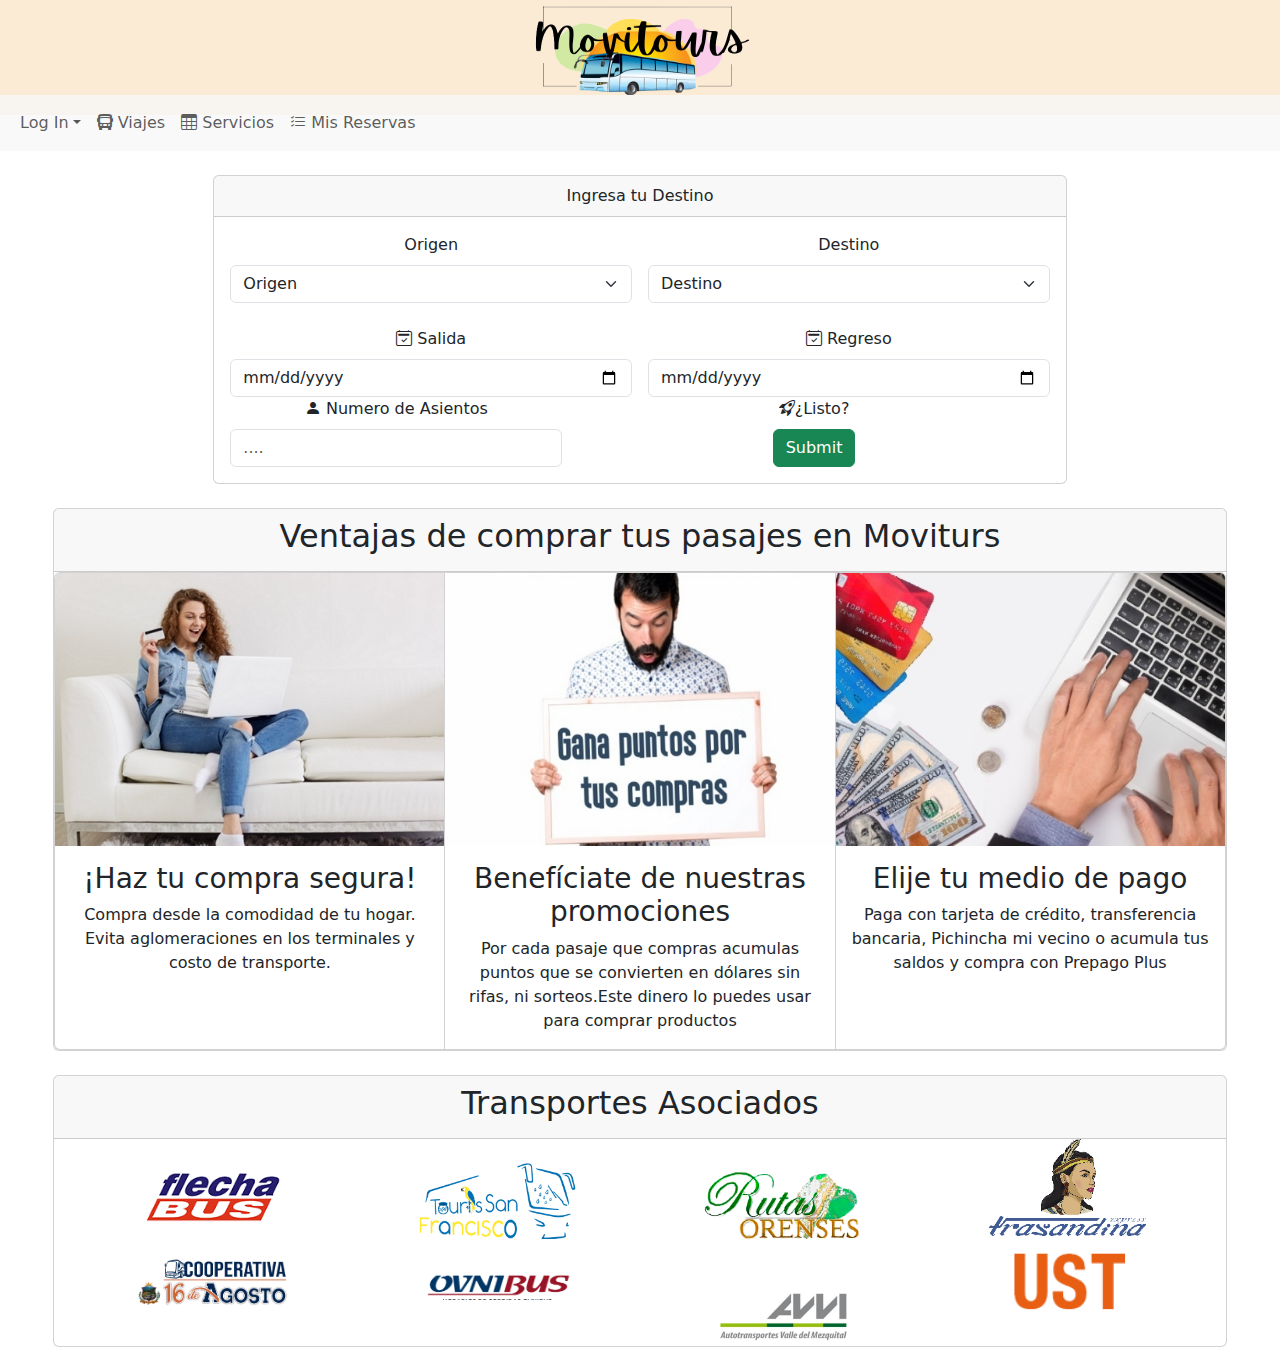
==== index.html @ 3f001b5e "Subiendo a Github v1" ====
<!DOCTYPE html>
<html lang="en">
  <head>
    <meta charset="UTF-8" />
    <meta http-equiv="X-UA-Compatible" content="IE=edge" />
    <meta name="viewport" content="width=device-width, initial-scale=1.0" />
    <link
      rel="stylesheet"
      href="vendor/bootstrap-5.3.0-alpha1-dist/css/bootstrap.min.css"
    />
    <link
      href="https://cdn.jsdelivr.net/npm/bootstrap@5.3.0/dist/css/bootstrap.min.css"
      rel="stylesheet"
    />
    <link rel="stylesheet" href="css/indexcss.css" />
    <link
      rel="stylesheet"
      href="https://cdn.jsdelivr.net/npm/bootstrap-icons@1.10.3/font/bootstrap-icons.css"
    />
    <link rel="stylesheet" href="css/cssMenu.css" />
    <script src="https://cdn.jsdelivr.net/npm/bootstrap@5.2.3/dist/js/bootstrap.bundle.min.js"></script>
    <link rel="shortcut icon" href="../img/icon.png">
    <title>Movitours</title>
  </head>
  <body id="fondo">
    <!--Encabezado-->
    <header id="encabezado">
      <img class="img-fluid" id="logo" src="img/Logo.png" alt="..." />
    </header>
    <!--Menu-->
    <nav id="color" class="navbar navbar-expand-sm navbar-primary">
      <div class="container-fluid">
        <button
          class="navbar-toggler"
          type="button"
          data-bs-toggle="collapse"
          data-bs-target="#collapsibleNavbar"
        >
          <span class="navbar-toggler-icon"></span>
        </button>
        <div class="collapse navbar-collapse" id="collapsibleNavbar">
          <ul class="navbar-nav">
            <li class="nav-item dropdown">
              <a
                class="nav-link dropdown-toggle"
                href=""
                role="button"
                data-bs-toggle="dropdown"
              >
                Log In</a
              >
              <ul class="dropdown-menu">
                <li>
                  <a class="dropdown-item" href="html/login.html">
                    <i class="bi bi-key-fill"></i>
                    Inicia Sesion</a
                  >
                </li>
                <li>
                  <a class="dropdown-item" href="html/sing_up.html">
                    <i class="bi bi-box-arrow-in-right"></i>
                    Registrate</a
                  >
                </li>
              </ul>
            </li>
            <li class="nav-item">
              <a class="nav-link" href="#">
                <i class="bi bi-bus-front-fill"></i>
                Viajes</a
              >
            </li>
            <li class="nav-item">
              <a class="nav-link" href="#">
                <i class="bi bi-table"></i>
                Servicios</a
              >
            </li>
            <li class="nav-item">
              <a class="nav-link" href="#">
                <i class="bi bi-list-check"></i>
                Mis Reservas</a
              >
            </li>
          </ul>
        </div>
      </div>
    </nav>
    <!-- Contendio  d-flex p-3 bd-highlight -->
    <section>
      <center>
        <br />
        <div class="">
          <div class="card col-md-8">
            <div class="card-header">Ingresa tu Destino</div>
            <div class="card-body">
              <div class="row g-3">
                <div class="col">
                  <label for="inputEmail4" class="form-label">
                    <i class="fa-light fa-bus"></i> Origen</label
                  >
                  <select id="txtOrigen" class="form-select">
                    <option selected>Origen</option>
                    <option>...</option>
                  </select>
                </div>
                <div class="col">
                  <label for="inputEmail4" class="form-label">
                    <i class="fa-light fa-bus"></i> Destino</label
                  >
                  <select id="txtDestino" class="form-select">
                    <option selected>Destino</option>
                    <option>...</option>
                  </select>
                </div>
              </div>
              <br />
              <div class="row g-3">
                <div class="col">
                  <label for="inputEmail4" class="form-label">
                    <i class="bi bi-calendar2-check"></i> Salida</label
                  >
                  <input
                    id="dateSlida"
                    type="date"
                    class="form-control"
                    placeholder=""
                    aria-label="First name"
                  />
                </div>
                <div class="col">
                  <label for="inputEmail4" class="form-label">
                    <i class="bi bi-calendar2-check"></i> Regreso</label
                  >
                  <input
                    id="dateRegreso"
                    type="date"
                    class="form-control"
                    placeholder=""
                    aria-label="Last name"
                  />
                </div>
              </div>
              <div class="row g-3">
                <div class="col">
                  <label for="inputEmail4" class="form-label">
                    <i class="bi bi-person-fill"></i> Numero de Asientos</label
                  >
                  <input
                    id="intAsientos"
                    type="number"
                    class="form-control"
                    placeholder="...."
                    aria-label="First name"
                  />
                </div>
                <div class="col-md-7">
                  <label for="inputEmail4" class="form-label">
                    <i class="bi bi-rocket-takeoff"></i>¿Listo?</label
                  ><br />
                  <input id="btnListo" type="submit" class="btn btn-success" />
                </div>
              </div>
            </div>
          </div>
        </div>
      </center>
      <br />
      <!--Tarjetas de Presetacion-->
      <center>
        <div class="">
          <div class="card col-md-11">
            <div class="card-header">
              <h2>Ventajas de comprar tus pasajes en Moviturs</h2>
            </div>
            <div class="card-group col-md-12">
              <div class="card">
                <img
                  src="img/recomendacion1.jpg"
                  class="card-img-top"
                  alt="..."
                />
                <div class="card-body">
                  <h3 class="card-title">¡Haz tu compra segura!</h3>
                  <p class="card-text">
                    Compra desde la comodidad de tu hogar. Evita aglomeraciones
                    en los terminales y costo de transporte.
                  </p>
                </div>
              </div>
              <div class="card">
                <img
                  src="img/recomendacion3.jpg"
                  class="card-img-top"
                  alt="..."
                />
                <div class="card-body">
                  <h3 class="card-title">
                    Benefíciate de nuestras promociones
                  </h3>
                  <p class="card-text">
                    Por cada pasaje que compras acumulas puntos que se
                    convierten en dólares sin rifas, ni sorteos.Este dinero lo
                    puedes usar para comprar productos
                  </p>
                </div>
              </div>
              <div class="card">
                <img
                  src="img/recomendacion2.jpg"
                  class="card-img-top"
                  alt="..."
                />
                <div class="card-body">
                  <h3 class="card-title">Elije tu medio de pago</h3>
                  <p class="card-text">
                    Paga con tarjeta de crédito, transferencia bancaria,
                    Pichincha mi vecino o acumula tus saldos y compra con
                    Prepago Plus
                  </p>
                </div>
              </div>
            </div>
          </div>
        </div>
      </center>

      <!--Transportes Asociados-->

      <center>
        <br />
        <div class="">
          <div class="card col-md-11">
            <div class="card-header">
              <h2>Transportes Asociados</h2>
            </div>
            <div class="container text-center">
              <div class="row align-items-start">
                <div class="col">
                  <img src="img/T1.png" alt="" width="80%" height="100%" />
                  <img src="img/T5.png" alt="" width="60%" height="80%" />
                </div>
                <div class="col">
                  <br />
                  <img src="img/T2.png" alt="" width="60%" height="80%" />
                  <br /><br />
                  <img src="img/T6.png" alt="" width="60%" height="80%" />
                </div>
                <div class="col">
                  <img src="img/T13.png" alt="" width="60%" height="80%" />
                  <img src="img/T7.png" alt="" width="60%" height="80%" />
                </div>
                <div class="col">
                  <img src="img/T4.png" alt="" width="60%" height="80%" />
                  <img src="img/T8.png" alt="" width="60%" height="80%" />
                </div>
              </div>
            </div>
          </div>
        </div>
      </center>
    </section>
  </body>
</html>
---- css/indexcss.css ----
#encabezado{
    width: 100%;
    height: 135px;
    background: #e6900f2d;
    margin: -20px auto;
    background-repeat: no-repeat;
    background-size: cover;
}
#logo{
    display: block;
    position: relative;
    margin: 0 auto;
    width: 250px;
    height: 190px;
    top: -25px;
}
#menu{
    width: 100%;
    height: 46px;
    background-color: rgb(145, 228, 228);
    margin: 0px auto;
}
#fondo{
    background-image: url(../img/Fondo2.jpeg);
    width: 100%;
    height: 100%;
    background-repeat: no-repeat;
    background-size: cover;
    background-attachment: fixed;

}
.medidas{
    width: 10%;
    height: 20%;
}
---- css/cssMenu.css ----
#color{
    background-color: #f7f7f7c0;
}
#perfil{
    width:80px;
    height:80px;
}
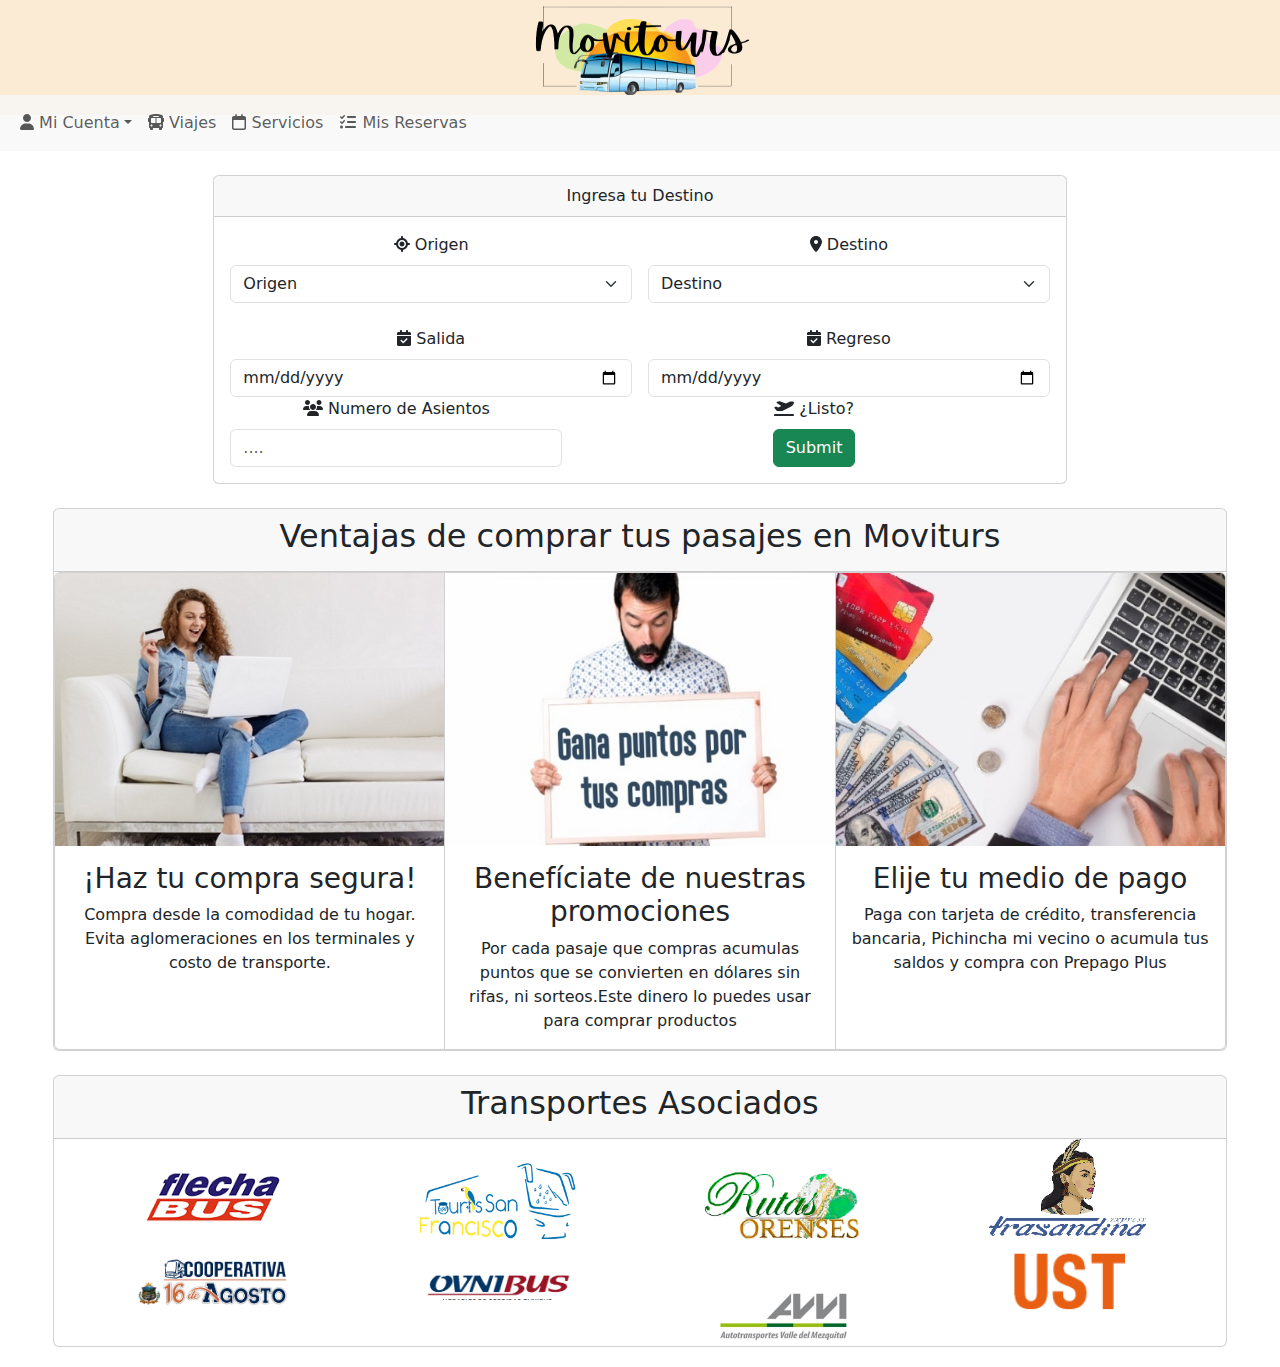
==== commit 0fe3c0ee: "Add Viajes, Reservas y Servicios" ====
--- a/index.html
+++ b/index.html
@@ -4,83 +4,52 @@
     <meta charset="UTF-8" />
     <meta http-equiv="X-UA-Compatible" content="IE=edge" />
     <meta name="viewport" content="width=device-width, initial-scale=1.0" />
-    <link
-      rel="stylesheet"
-      href="vendor/bootstrap-5.3.0-alpha1-dist/css/bootstrap.min.css"
-    />
-    <link
-      href="https://cdn.jsdelivr.net/npm/bootstrap@5.3.0/dist/css/bootstrap.min.css"
-      rel="stylesheet"
-    />
+    <script src="https://cdn.jsdelivr.net/npm/bootstrap@5.2.3/dist/js/bootstrap.bundle.min.js"></script>
+    <script src="vendor/fontawesome-free-6.2.1-web/js/all.min.js"></script>
+    <link href="https://cdn.jsdelivr.net/npm/bootstrap@5.3.0/dist/css/bootstrap.min.css" rel="stylesheet" />
+    <link rel="stylesheet" href="vendor/bootstrap-5.3.0-alpha1-dist/css/bootstrap.min.css" />
     <link rel="stylesheet" href="css/indexcss.css" />
-    <link
-      rel="stylesheet"
-      href="https://cdn.jsdelivr.net/npm/bootstrap-icons@1.10.3/font/bootstrap-icons.css"
-    />
     <link rel="stylesheet" href="css/cssMenu.css" />
-    <script src="https://cdn.jsdelivr.net/npm/bootstrap@5.2.3/dist/js/bootstrap.bundle.min.js"></script>
     <link rel="shortcut icon" href="../img/icon.png">
     <title>Movitours</title>
   </head>
   <body id="fondo">
     <!--Encabezado-->
     <header id="encabezado">
-      <img class="img-fluid" id="logo" src="img/Logo.png" alt="..." />
+      <a href="index.html"><img class="img-fluid" id="logo" src="img/Logo.png" alt="..." /></a>
     </header>
     <!--Menu-->
     <nav id="color" class="navbar navbar-expand-sm navbar-primary">
       <div class="container-fluid">
-        <button
-          class="navbar-toggler"
-          type="button"
-          data-bs-toggle="collapse"
-          data-bs-target="#collapsibleNavbar"
-        >
+        <button class="navbar-toggler" type="button" data-bs-toggle="collapse" data-bs-target="#collapsibleNavbar">
           <span class="navbar-toggler-icon"></span>
         </button>
         <div class="collapse navbar-collapse" id="collapsibleNavbar">
           <ul class="navbar-nav">
             <li class="nav-item dropdown">
-              <a
-                class="nav-link dropdown-toggle"
-                href=""
-                role="button"
-                data-bs-toggle="dropdown"
-              >
-                Log In</a
-              >
+              <a class="nav-link dropdown-toggle" href="" role="button" data-bs-toggle="dropdown" ><i class="fas fa-user"></i> Mi Cuenta</a>
               <ul class="dropdown-menu">
                 <li>
                   <a class="dropdown-item" href="html/login.html">
-                    <i class="bi bi-key-fill"></i>
-                    Inicia Sesion</a
-                  >
+                    <i class="fas fa-key"></i> Inicia Sesion</a>
                 </li>
                 <li>
                   <a class="dropdown-item" href="html/sing_up.html">
-                    <i class="bi bi-box-arrow-in-right"></i>
-                    Registrate</a
-                  >
+                    <i class="fas fa-sign-in-alt"></i> Registrate</a>
                 </li>
               </ul>
             </li>
             <li class="nav-item">
-              <a class="nav-link" href="#">
-                <i class="bi bi-bus-front-fill"></i>
-                Viajes</a
-              >
+              <a class="nav-link" href="html/viajes.html">
+                <i class="fas fa-bus"></i> Viajes</a>
             </li>
             <li class="nav-item">
-              <a class="nav-link" href="#">
-                <i class="bi bi-table"></i>
-                Servicios</a
-              >
+              <a class="nav-link" href="html/servicios.html">
+                <i class="fa-sharp fa-regular fa-calendar"></i> Servicios</a>
             </li>
             <li class="nav-item">
-              <a class="nav-link" href="#">
-                <i class="bi bi-list-check"></i>
-                Mis Reservas</a
-              >
+              <a class="nav-link" href="html/reservas.html">
+                <i class="fas fa-tasks"></i> Mis Reservas</a>
             </li>
           </ul>
         </div>
@@ -97,8 +66,7 @@
               <div class="row g-3">
                 <div class="col">
                   <label for="inputEmail4" class="form-label">
-                    <i class="fa-light fa-bus"></i> Origen</label
-                  >
+                    <i class="fas fa-location"></i> Origen</label>
                   <select id="txtOrigen" class="form-select">
                     <option selected>Origen</option>
                     <option>...</option>
@@ -106,8 +74,7 @@
                 </div>
                 <div class="col">
                   <label for="inputEmail4" class="form-label">
-                    <i class="fa-light fa-bus"></i> Destino</label
-                  >
+                    <i class="fas fa-map-marker-alt"></i> Destino</label>
                   <select id="txtDestino" class="form-select">
                     <option selected>Destino</option>
                     <option>...</option>
@@ -118,46 +85,26 @@
               <div class="row g-3">
                 <div class="col">
                   <label for="inputEmail4" class="form-label">
-                    <i class="bi bi-calendar2-check"></i> Salida</label
-                  >
-                  <input
-                    id="dateSlida"
-                    type="date"
-                    class="form-control"
-                    placeholder=""
-                    aria-label="First name"
-                  />
+                    <i class="fas fa-calendar-check"></i> Salida</label>
+                  <input id="dateSlida" type="date" class="form-control" placeholder="" aria-label="First name"/>
                 </div>
                 <div class="col">
                   <label for="inputEmail4" class="form-label">
-                    <i class="bi bi-calendar2-check"></i> Regreso</label
-                  >
-                  <input
-                    id="dateRegreso"
-                    type="date"
-                    class="form-control"
-                    placeholder=""
-                    aria-label="Last name"
+                    <i class="fas fa-calendar-check"></i> Regreso</label>
+                  <input id="dateRegreso" type="date" class="form-control" placeholder="" aria-label="Last name"
                   />
                 </div>
               </div>
               <div class="row g-3">
                 <div class="col">
                   <label for="inputEmail4" class="form-label">
-                    <i class="bi bi-person-fill"></i> Numero de Asientos</label
-                  >
-                  <input
-                    id="intAsientos"
-                    type="number"
-                    class="form-control"
-                    placeholder="...."
-                    aria-label="First name"
-                  />
+                    <i class="fas fa-users"></i> Numero de Asientos</label>
+                  <input id="intAsientos" type="number" class="form-control" placeholder="...." aria-label="First name"/>
                 </div>
                 <div class="col-md-7">
                   <label for="inputEmail4" class="form-label">
-                    <i class="bi bi-rocket-takeoff"></i>¿Listo?</label
-                  ><br />
+                    <i class="fas fa-plane-departure"></i> ¿Listo?</label>
+                    <br/>
                   <input id="btnListo" type="submit" class="btn btn-success" />
                 </div>
               </div>
@@ -175,11 +122,7 @@
             </div>
             <div class="card-group col-md-12">
               <div class="card">
-                <img
-                  src="img/recomendacion1.jpg"
-                  class="card-img-top"
-                  alt="..."
-                />
+                <img src="img/recomendacion1.jpg" class="card-img-top" alt="..."/>
                 <div class="card-body">
                   <h3 class="card-title">¡Haz tu compra segura!</h3>
                   <p class="card-text">
@@ -189,11 +132,7 @@
                 </div>
               </div>
               <div class="card">
-                <img
-                  src="img/recomendacion3.jpg"
-                  class="card-img-top"
-                  alt="..."
-                />
+                <img src="img/recomendacion3.jpg" class="card-img-top" alt="..."/>
                 <div class="card-body">
                   <h3 class="card-title">
                     Benefíciate de nuestras promociones
@@ -206,11 +145,7 @@
                 </div>
               </div>
               <div class="card">
-                <img
-                  src="img/recomendacion2.jpg"
-                  class="card-img-top"
-                  alt="..."
-                />
+                <img src="img/recomendacion2.jpg" class="card-img-top" alt="..."/>
                 <div class="card-body">
                   <h3 class="card-title">Elije tu medio de pago</h3>
                   <p class="card-text">
@@ -226,7 +161,6 @@
       </center>
 
       <!--Transportes Asociados-->
-
       <center>
         <br />
         <div class="">
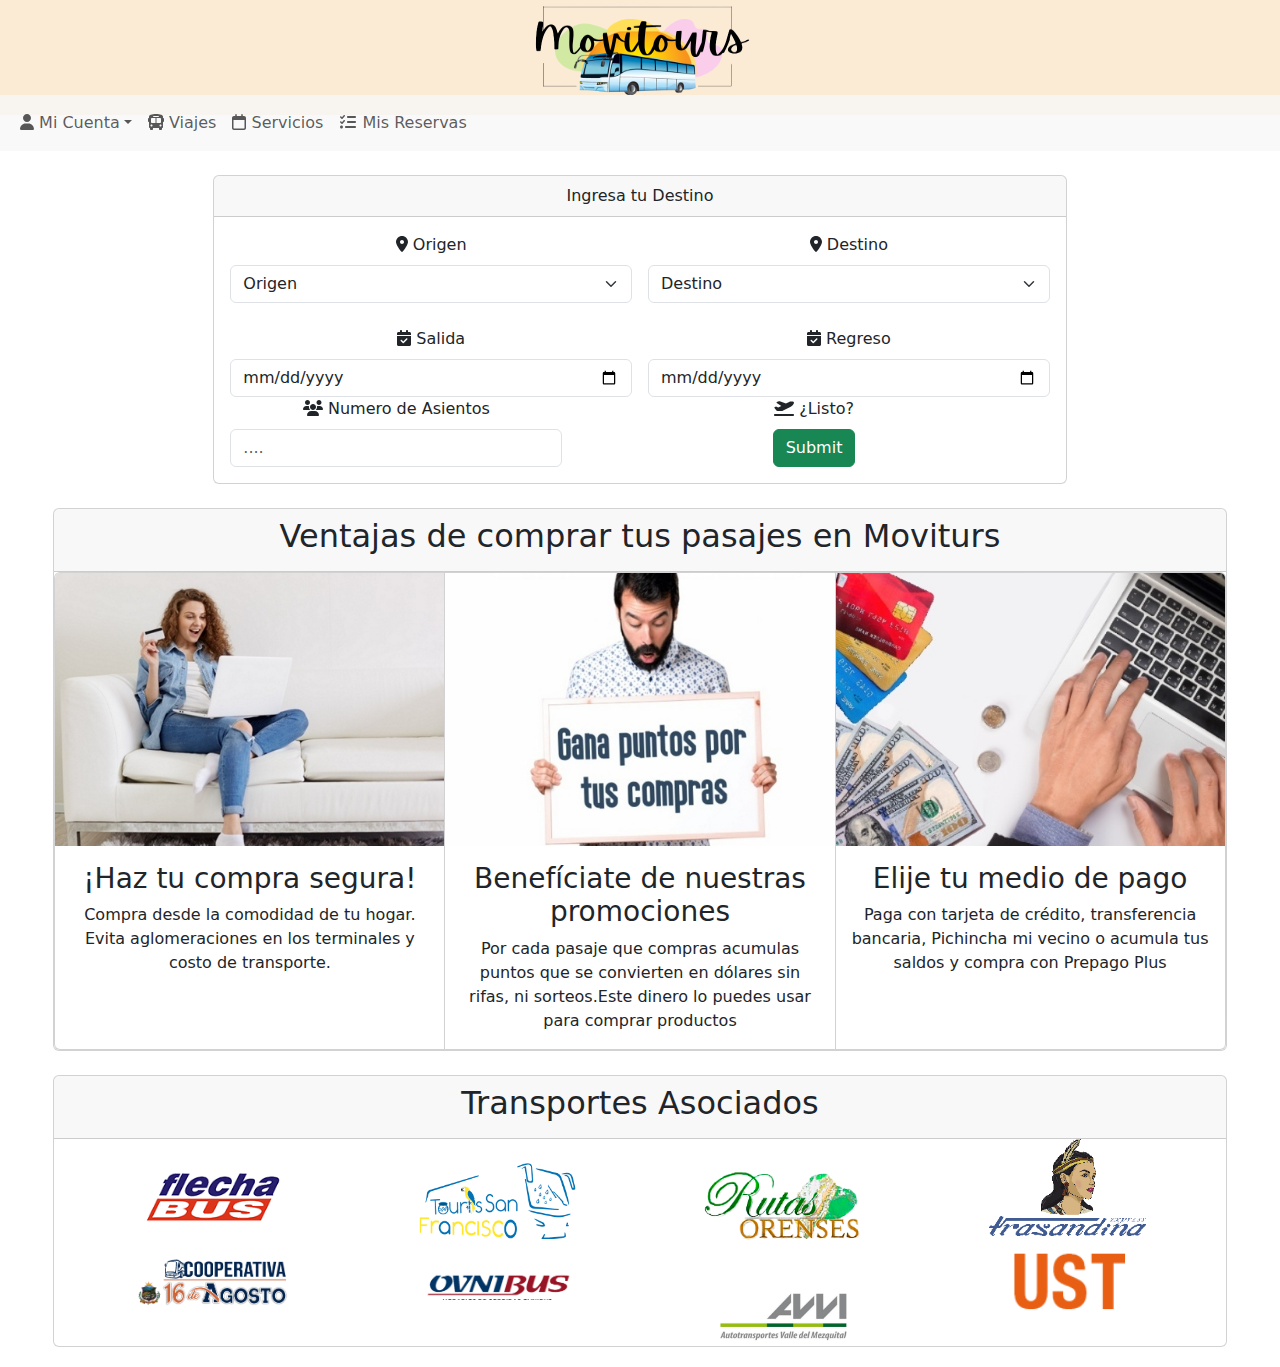
==== commit c653d2e1: "Tabla de viajes actualizada" ====
--- a/index.html
+++ b/index.html
@@ -66,7 +66,7 @@
               <div class="row g-3">
                 <div class="col">
                   <label for="inputEmail4" class="form-label">
-                    <i class="fas fa-location"></i> Origen</label>
+                    <i class="fas fa-map-marker-alt"></i> Origen</label>
                   <select id="txtOrigen" class="form-select">
                     <option selected>Origen</option>
                     <option>...</option>
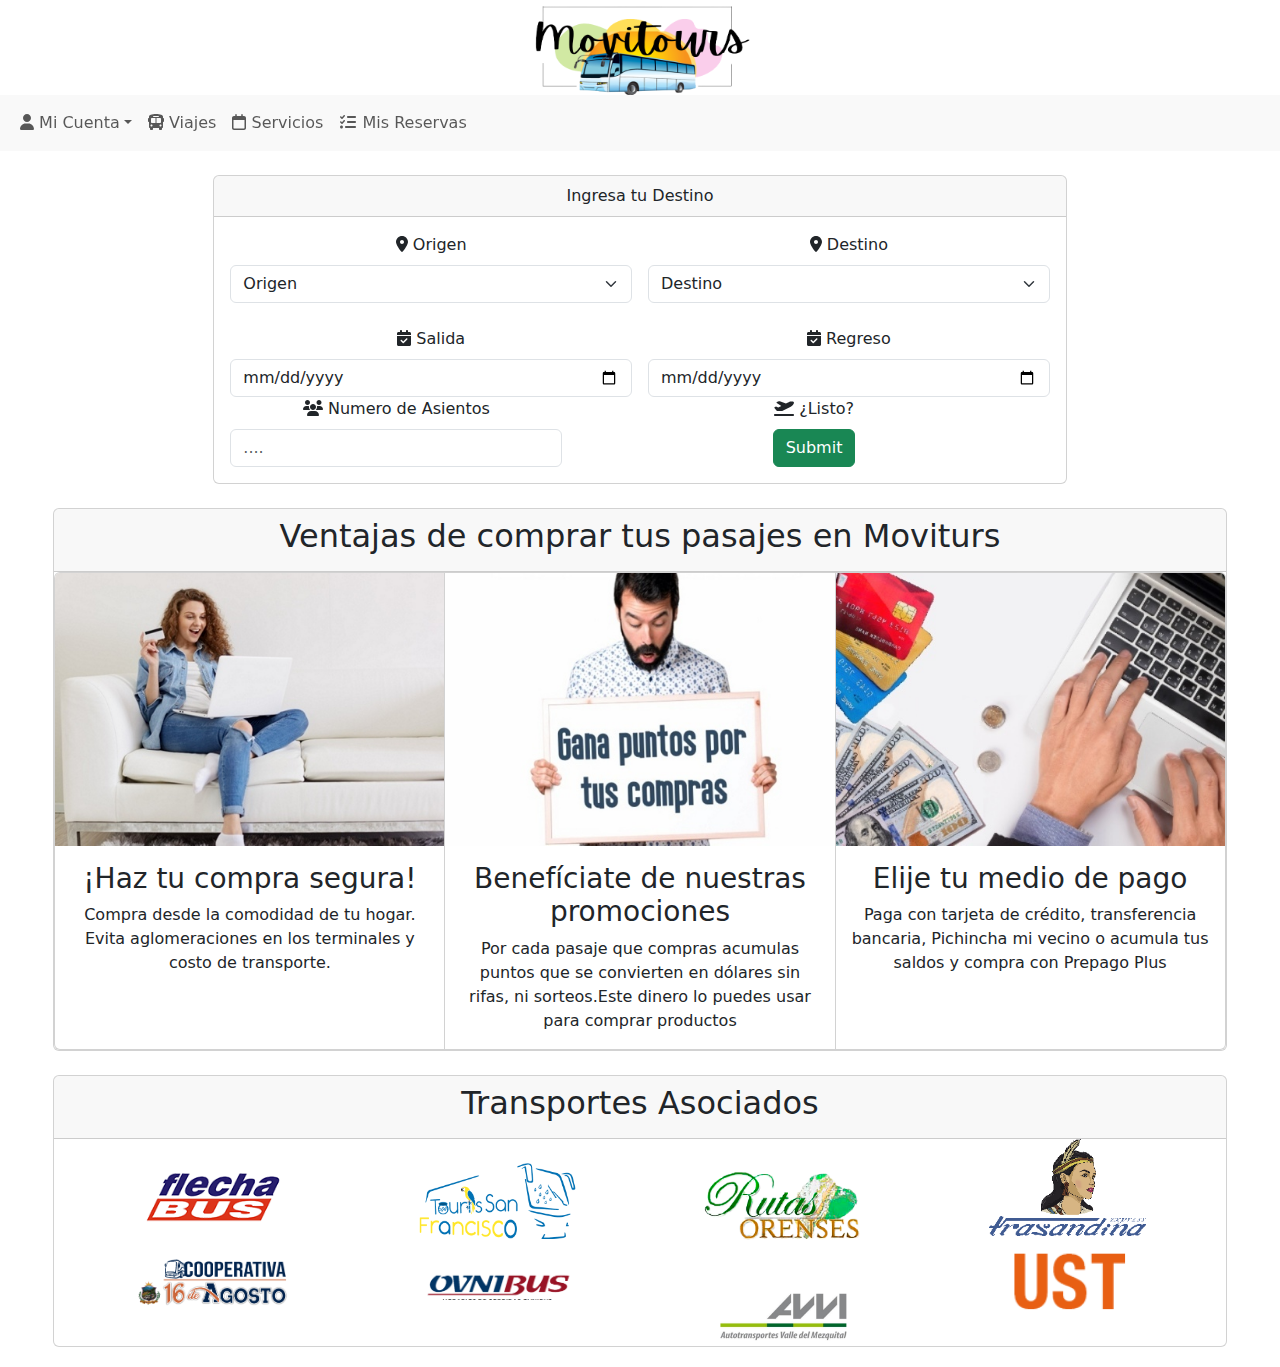
==== commit 822d510a: ""Integradora-Movitours"" ====
--- a/index.html
+++ b/index.html
@@ -44,7 +44,7 @@
                 <i class="fas fa-bus"></i> Viajes</a>
             </li>
             <li class="nav-item">
-              <a class="nav-link" href="html/servicios.html">
+              <a class="nav-link" href="html/servicio.html">
                 <i class="fa-sharp fa-regular fa-calendar"></i> Servicios</a>
             </li>
             <li class="nav-item">
--- a/css/indexcss.css
+++ b/css/indexcss.css
@@ -1,35 +1,38 @@
-#encabezado{
-    width: 100%;
-    height: 135px;
-    background: #e6900f2d;
-    margin: -20px auto;
-    background-repeat: no-repeat;
-    background-size: cover;
+#encabezado {
+  width: 100%;
+  height: 135px;
+  background: #e6900f2d(40, 19%, 85%, 0.201);
+  backdrop-filter: blur(30px);
+  margin: -20px auto;
+  background-repeat: no-repeat;
+  background-size: cover;
 }
-#logo{
-    display: block;
-    position: relative;
-    margin: 0 auto;
-    width: 250px;
-    height: 190px;
-    top: -25px;
+#logo {
+  display: block;
+  position: relative;
+  margin: 0 auto;
+  width: 250px;
+  height: 190px;
+  top: -25px;
 }
-#menu{
-    width: 100%;
-    height: 46px;
-    background-color: rgb(145, 228, 228);
-    margin: 0px auto;
+#menu {
+  width: 100%;
+  height: 46px;
+  background-color: rgb(145, 228, 228);
+  margin: 0px auto;
 }
-#fondo{
-    background-image: url(../img/Fondo2.jpeg);
-    width: 100%;
-    height: 100%;
-    background-repeat: no-repeat;
-    background-size: cover;
-    background-attachment: fixed;
-
+#fondo {
+  background-image: url(../img/Fondo2.jpeg);
+  width: 100%;
+  height: 100%;
+  background-repeat: no-repeat;
+  background-size: cover;
+  background-attachment: fixed;
 }
-.medidas{
-    width: 10%;
-    height: 20%;
-}+.medidas {
+  width: 10%;
+  height: 20%;
+}
+body {
+  padding-top: 0px;
+}
